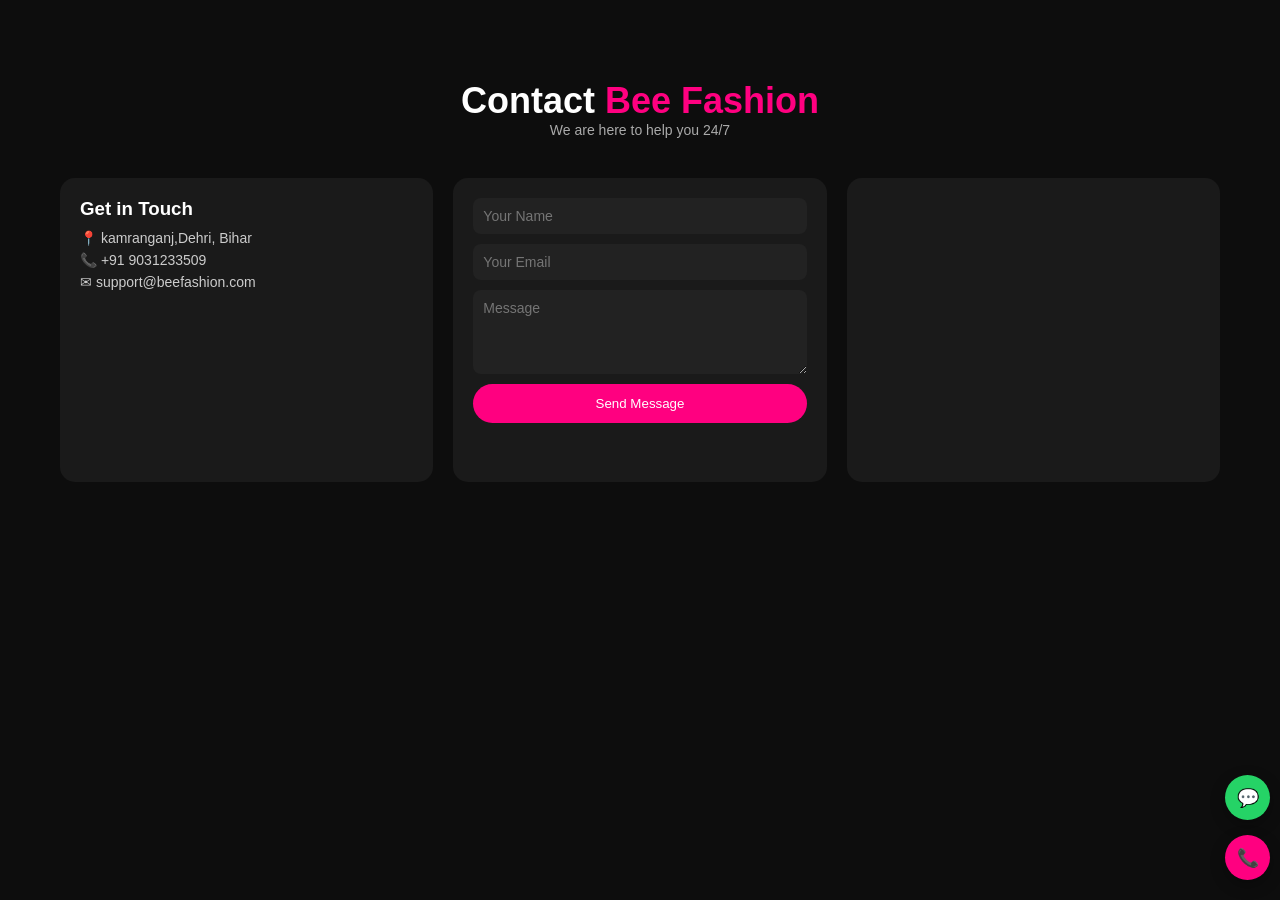
==== contact.html @ 48612791 "added index.html" ====
<!DOCTYPE html>
<html lang="en">

<head>
    <meta charset="UTF-8">
    <meta name="viewport" content="width=device-width, initial-scale=1.0">
    <title>Contact - Bee Fashion</title>

    <style>
        /* RESET */
        * {
            margin: 0;
            padding: 0;
            box-sizing: border-box;
            font-family: sans-serif;
        }

        html,
        body {
            overflow-x: hidden;
            background: #0d0d0d;
            color: #fff;
        }

        /* SECTION */
        .contact-section {
            padding: 80px 20px;
            max-width: 1200px;
            margin: auto;
        }

        /* HEADER */
        .contact-header {
            text-align: center;
            margin-bottom: 40px;
        }

        .contact-header h2 {
            font-size: 36px;
        }

        .contact-header span {
            color: #ff0080;
        }

        .contact-header p {
            color: #aaa;
            font-size: 14px;
        }

        /* GRID */
        .contact-container {
            display: grid;
            grid-template-columns: repeat(auto-fit, minmax(280px, 1fr));
            gap: 20px;
            width: 100%;
        }

        /* CARD */
        .contact-info,
        .contact-form,
        .map-box {
            background: #1a1a1a;
            padding: 20px;
            border-radius: 15px;
            width: 100%;
        }

        /* INFO */
        .contact-info h3 {
            margin-bottom: 10px;
        }

        .contact-info p {
            color: #ccc;
            font-size: 14px;
            margin-bottom: 6px;
        }

        /* FORM */
        .contact-form {
            display: flex;
            flex-direction: column;
            gap: 10px;
        }

        .contact-form input,
        .contact-form textarea {
            width: 100%;
            padding: 10px;
            border: none;
            border-radius: 8px;
            background: #222;
            color: #fff;
            font-size: 14px;
        }

        .contact-form button {
            padding: 12px;
            border: none;
            border-radius: 25px;
            background: #ff0080;
            color: #fff;
            cursor: pointer;
            transition: .3s;
        }

        .contact-form button:hover {
            transform: translateY(-2px);
            box-shadow: 0 0 10px #ff0080;
        }

        #msg {
            font-size: 12px;
            color: #0f0;
        }

        /* MAP */
        .map-box iframe {
            width: 100%;
            height: 260px;
            border: none;
            border-radius: 10px;
        }

        /* FLOAT BUTTONS */
        .whatsapp-btn,
        .call-btn {
            position: fixed;
            right: 10px;
            width: 45px;
            height: 45px;
            display: flex;
            align-items: center;
            justify-content: center;
            border-radius: 50%;
            color: #fff;
            text-decoration: none;
            font-size: 18px;
            box-shadow: 0 5px 15px rgba(0, 0, 0, .3);
            z-index: 1000;
        }

        /* WhatsApp */
        .whatsapp-btn {
            background: #25D366;
            bottom: 80px;
        }

        /* Call */
        .call-btn {
            background: #ff0080;
            bottom: 20px;
        }

        /* HOVER */
        .whatsapp-btn:hover,
        .call-btn:hover {
            transform: scale(1.1);
        }

        /* MOBILE */
        @media(max-width:480px) {

            .contact-header h2 {
                font-size: 24px;
            }

            .contact-header p {
                font-size: 12px;
            }

            .contact-section {
                padding: 60px 15px;
            }

            .contact-container {
                grid-template-columns: 1fr;
            }

            .map-box iframe {
                height: 220px;
            }

        }
    </style>
</head>

<body>

    <section class="contact-section">

        <div class="contact-header">
            <h2>Contact <span>Bee Fashion</span></h2>
            <p>We are here to help you 24/7</p>
        </div>

        <div class="contact-container">

            <!-- INFO -->
            <div class="contact-info">
                <h3>Get in Touch</h3>
                <p>📍 kamranganj,Dehri, Bihar</p>
                <p>📞 +91 9031233509</p>
                <p>✉ support@beefashion.com</p>
            </div>

            <!-- FORM -->
            <form class="contact-form" id="contactForm">
                <input type="text" placeholder="Your Name" required>
                <input type="email" placeholder="Your Email" required>
                <textarea rows="4" placeholder="Message" required></textarea>
                <button type="submit">Send Message</button>
                <small id="msg"></small>
            </form>

            <!-- MAP -->
            <div class="map-box">
                <iframe src="https://www.google.com/maps?q=Mithapur%20Bihar&output=embed"></iframe>
            </div>

        </div>

    </section>

    <!-- FLOAT BUTTONS -->
    <a href="https://wa.me/9031233509" class="whatsapp-btn">💬</a>
    <a href="tel:+9031233509" class="call-btn">📞</a>

    <script>

        const form = document.getElementById("contactForm");
        const msg = document.getElementById("msg");

        form.addEventListener("submit", function (e) {
            e.preventDefault();

            msg.innerText = "Sending...";

            setTimeout(() => {
                msg.innerText = "Message Sent Successfully ✅";
                form.reset();
            }, 1500);

        });

    </script>

</body>

</html>
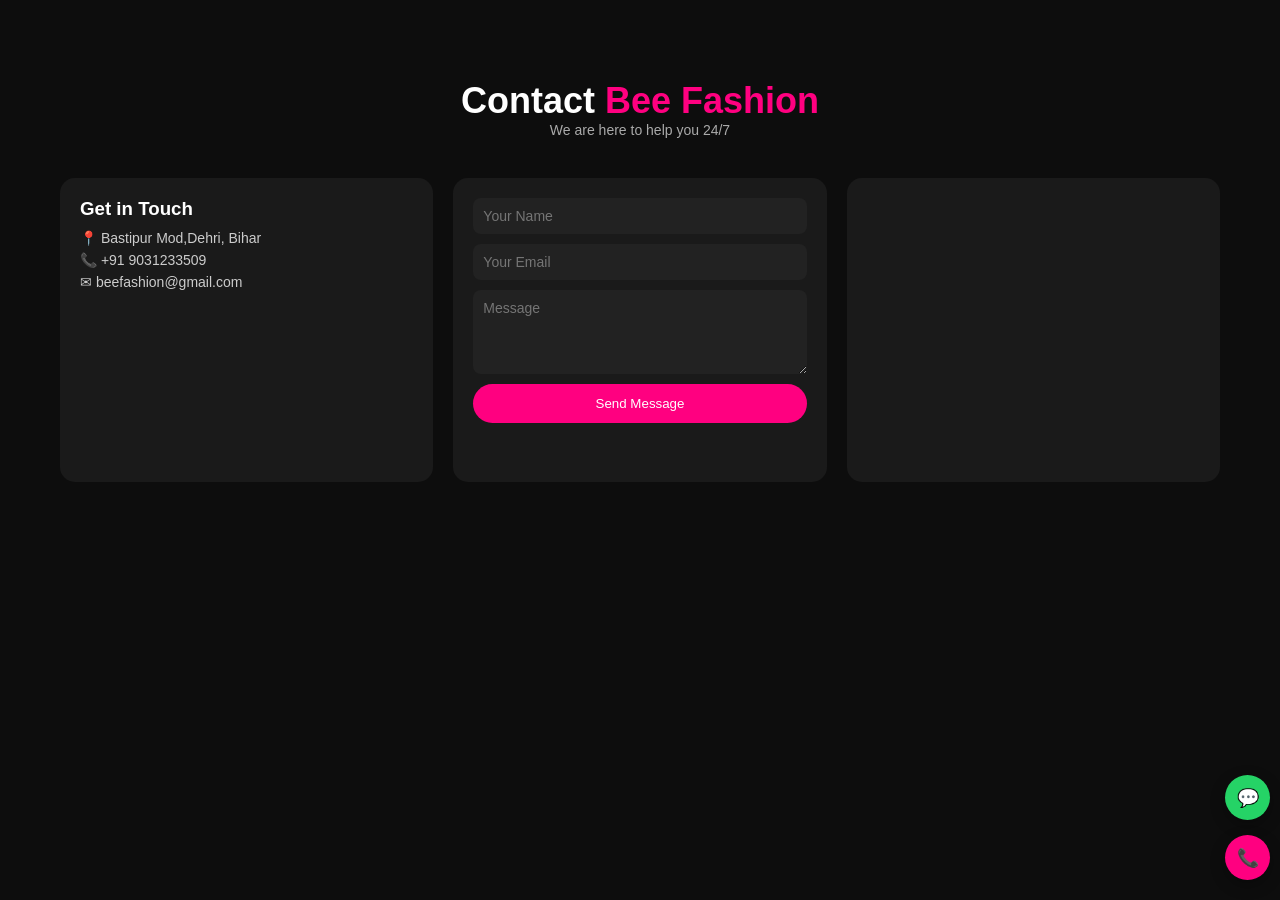
==== commit 3fb4d9b9: "Update contact.html" ====
--- a/contact.html
+++ b/contact.html
@@ -200,9 +200,9 @@
             <!-- INFO -->
             <div class="contact-info">
                 <h3>Get in Touch</h3>
-                <p>📍 kamranganj,Dehri, Bihar</p>
+                <p>📍 Bastipur Mod,Dehri, Bihar</p>
                 <p>📞 +91 9031233509</p>
-                <p>✉ support@beefashion.com</p>
+                <p>✉ beefashion@gmail.com</p>
             </div>
 
             <!-- FORM -->
@@ -248,4 +248,4 @@
 
 </body>
 
-</html>+</html>
